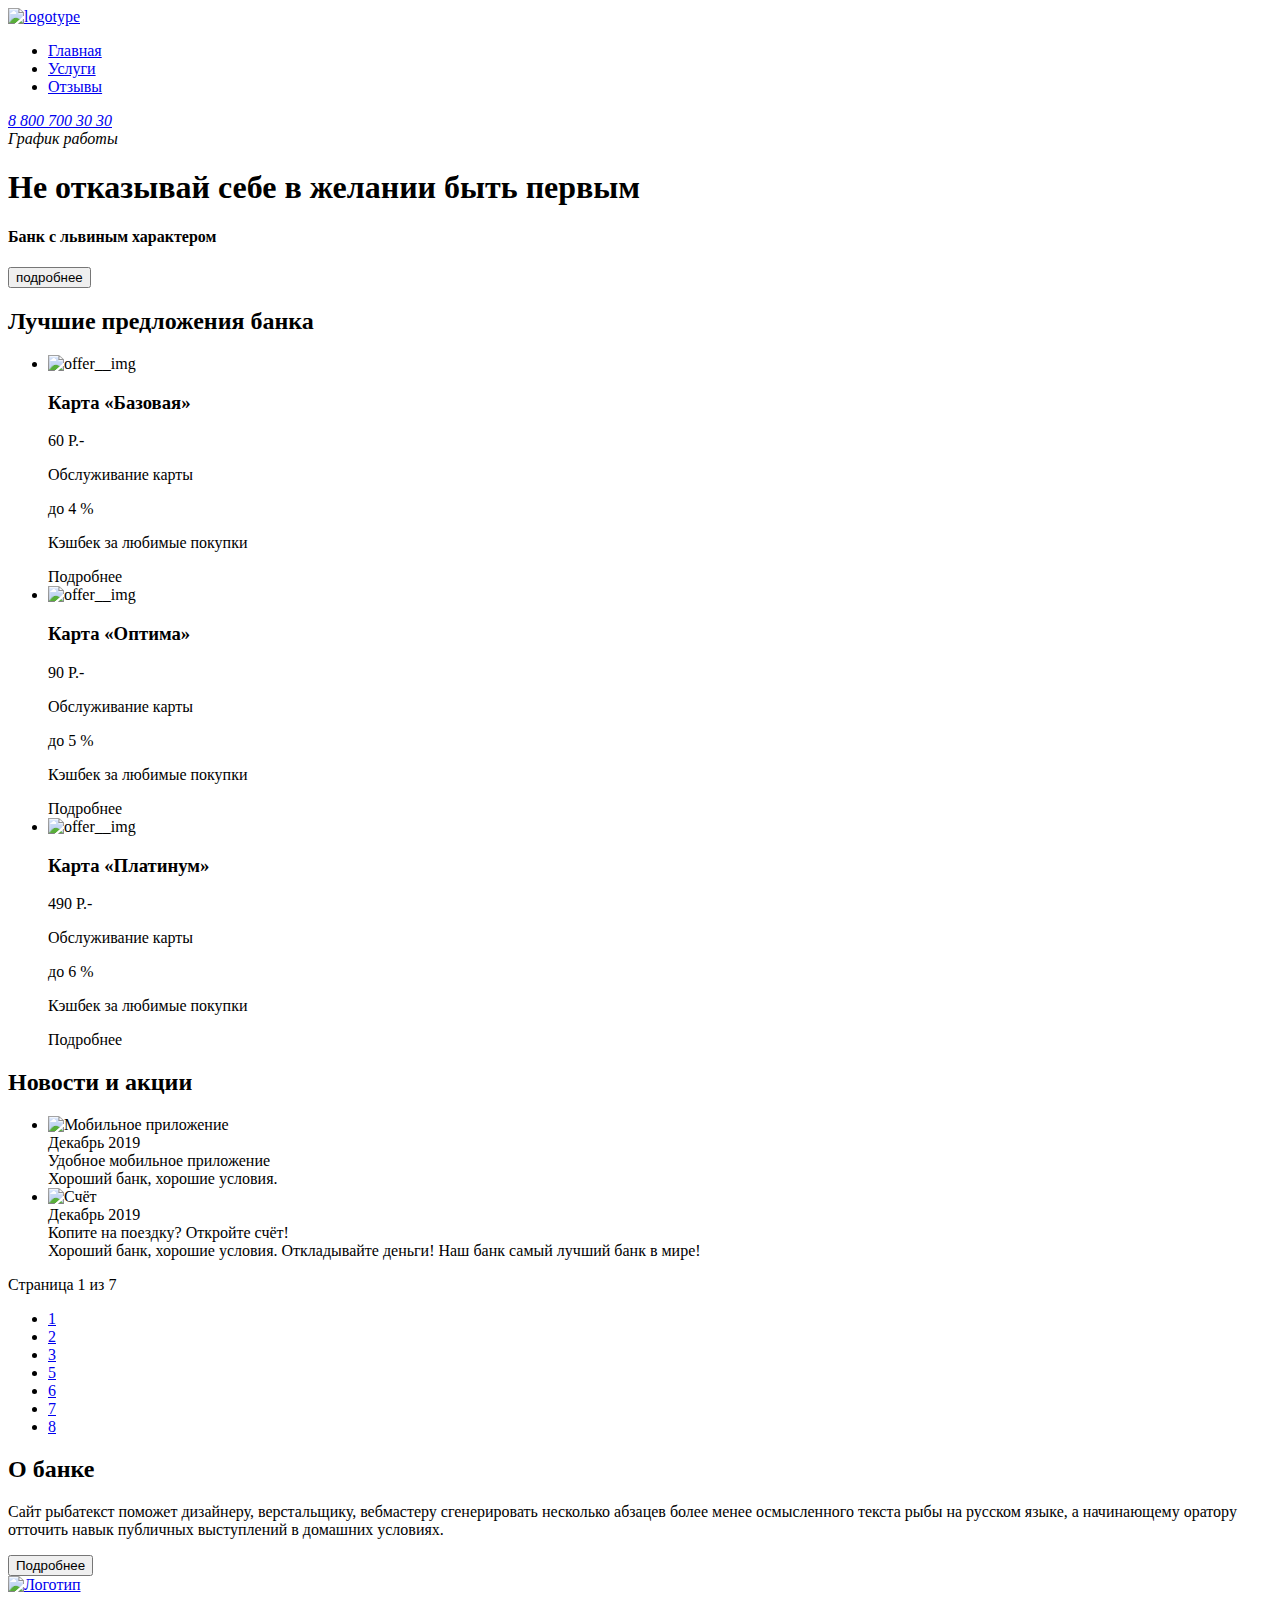
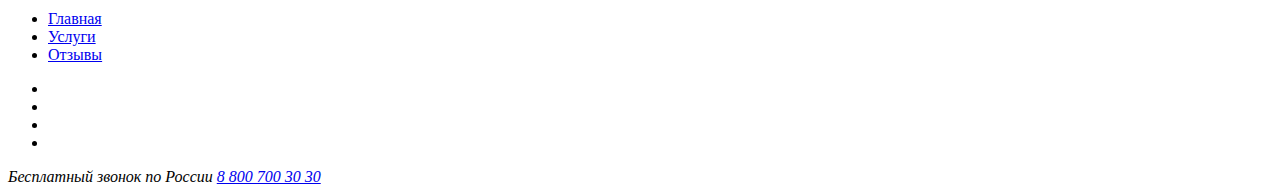
==== index.html @ eb9b5fdb "Update index.html" ====
<!DOCTYPE html>
<html lang="ru">

<head>
  <meta charset="UTF-8">
  <meta name="viewport" content="width=device-width, initial-scale=1.0">
  <title>LION BANK</title>
  <link rel="stylesheet" href="./css/main.css">
</head>

<body>
  <div class="wrapper main-page-wrapper">

    <section class="hero">
      <div class="container hero__container">
        <header class="header">
          <div class="header__part">
            <!-- Логотип -->
            <a href="/" class="logotype">
              <img src="./images/logo.png" alt="logotype" class="logotype__image">
            </a>

            <!-- Навигационная панель -->
            <nav class="navbar">
              <ul class="navbar__list">
                <li class="navbar__item">
                  <a href="/Lion-Bank/index.html" class="navbar__link">Главная</a>
                </li>
                <li class="navbar__item navbar__item--active">
                  <a href="/Lion-Bank/services.html" class="navbar__link">Услуги</a>
                </li>
                <li class="navbar__item">
                  <a href="#" class="navbar__link">Отзывы</a>
                </li>
              </ul>
            </nav>
          </div>

          <div class="header__part header__part--align--right">
            <!-- Контакты -->
            <address class="contacts">
              <a href="tel:+78007003030" class="contacts__phone">8 800 700 30 30</a>
              <div class="contacts__dropdown-title">График работы</div>
            </address>
          </div>
        </header>

        <div class="hero__content">
          <div class="hero__text-section">
            <h1 class="hero__heading">Не отказывай себе в желании быть первым</h1>
            <h4 class="hero__patagraf">Банк с львиным характером</h4>
            <button class="button">подробнее</button>
          </div>
        </div>
      </div>
    </section>

    <section class="section">
      <div class="container">
        <h2 class="section__title">Лучшие предложения банка</h2>
        <ul class="offer">

          <li class="offer__item offer__item--color--gray">
            <div class="offer__icon ">
              <img src="./images/cards/card_grey.png" alt="offer__img" class="offer__header-img">
            </div>

            <div class="offer__content">
              <h3 class="offer__name">Карта «Базовая»</h3>

              <div class="offer__prices">
                <div class="offer__prices-cell">
                  <div class="offer__price">60 Р.-</div>
                  <p class="offer__price-description">Обслуживание карты</p>
                </div>

                <div class="offer__prices-cell">
                  <span class="offer__price">до 4 %</span>
                  <p class="offer__price-description">Кэшбек за любимые покупки</p>
                </div>
              </div>
              <div class="offer__button-wrapper">
                <a class="button button--color--black">Подробнее</a>
              </div>
            </div>
          </li>

          <li class="offer__item offer__item--color--blue">
            <div class="offer__icon">
              <img src="./images/cards/card_blue.png" alt="offer__img" class="offer__header-img">
            </div>

            <div class="offer__content">
              <h3 class="offer__name">Карта «Оптима»</h3>

              <div class="offer__prices">
                <div class="offer__prices-cell">
                  <div class="offer__price">90 Р.-</div>
                  <p class="offer__price-description">Обслуживание карты</p>
                </div>

                <div class="offer__prices-cell">
                  <span class="offer__price">до 5 %</span>
                  <p class="offer__price-description">Кэшбек за любимые покупки</p>
                </div>
              </div>
              <div class="offer__button-wrapper">
                <a class="button button--color--ginger">Подробнее</a>
              </div>
            </div>
          </li>

          <li class="offer__item offer__item--color--yellow">
            <div class="offer__icon">
              <img src="./images/cards/card_yellow.png" alt="offer__img" class="offer__header-img">
            </div>

            <div class="offer__content">
              <h3 class="offer__name">Карта «Платинум»</h3>

              <div class="offer__prices">
                <div class="offer__prices-cell">
                  <div class="offer__price">490 Р.-</div>
                  <p class="offer__price-description">Обслуживание карты</p>
                </div>

                <div class="offer__prices-cell">
                  <span class="offer__price">до 6 %</span>
                  <p class="offer__price-description">Кэшбек за любимые покупки</p>
                </div>
              </div>
              <div class="offer__button-wrapper">
                <a class="button button--color--black">Подробнее</a>
              </div>
            </div>
          </li>
        </ul>
      </div>
    </section>

    <div class="section section--mb--148px">
      <div class="container">
        <h2 class="section__title">Новости и акции</h2>
        <ul class="news">
          <li class="news__item">
            <img src="./images/news/phone.png" alt="Мобильное приложение" class="news__image">
            <div class="news__text-content">
              <time class="news__date">Декабрь 2019</time>
              <div class="news__title">Удобное мобильное приложение</div>
              <div class="news__description">Хороший банк, хорошие условия.</div>
            </div>
          </li>
          <li class="news__item">
            <img src="./images/news/mountains.png" alt="Счёт" class="news__image">
            <div class="news__text-content">
              <time class="news__date">Декабрь 2019</time>
              <div class="news__title">Копите на поездку? Откройте счёт!</div>
              <div class="news__description">Хороший банк, хорошие условия. Откладывайте деньги! Наш банк самый лучший
                банк в мире!</div>
            </div>
          </li>
        </ul>

        <div class="paginator">
          <div class="paginator__counter">Страница 1 из 7</div>
          <ul class="paginator__list">
            <li class="paginator__item paginator__item--active"><a href="#" class="paginator__link">1</a></li>
            <li class="paginator__item"><a href="#" class="paginator__link">2</a></li>
            <li class="paginator__item"><a href="#" class="paginator__link">3</a></li>
            <li class="paginator__item"><a href="#" class="paginator__link">5</a></li>
            <li class="paginator__item"><a href="#" class="paginator__link">6</a></li>
            <li class="paginator__item"><a href="#" class="paginator__link">7</a></li>
            <li class="paginator__item"><a href="#" class="paginator__link">8</a></li>
          </ul>
        </div>
      </div>
    </div>

    <section class="section section--child--last">
      <div class="container">
        <div class="about">
          <div class="about__description">
            <h2 class="about__title">О банке</h2>
            <div class="about__description-text">
              <p>
                Сайт рыбатекст поможет дизайнеру, верстальщику, вебмастеру сгенерировать несколько абзацев более менее
                осмысленного текста рыбы на русском языке, а начинающему оратору отточить навык публичных выступлений в
                домашних условиях.
              </p>
            </div>
            <button class="button button--color--ginger">Подробнее</button>
          </div>
        </div>
      </div>
    </section>


    <footer class="footer-container">
      <div class="container footer-container__content">
        <div class="footer">
          <!-- этот футер можно будет переиспользовать -->
          <div class="footer__part">
            <a href="#" class="logotype">
              <img src="./images/logo.png" alt="Логотип" class="logotype__image">
            </a>
            <nav class="navbar">
              <ul class="navbar__list">
                <li class="navbar__item">
                  <a href="/Lion-Bank/index.html" class="navbar__link">Главная</a>
                </li>
                <li class="navbar__item navbar__item--active">
                  <a href="/Lion-Bank/services.html" class="navbar__link">Услуги</a>
                </li>
                <li class="navbar__item">
                  <a href="#" class="navbar__link">Отзывы</a>
                </li>
              </ul>
            </nav>
          </div>
          <div class="footer__part footer__part--align--right">
            <nav class="social-networks">
              <ul class="social-networks__list">
                <li class="social-networks__item social-networks__item--icon--telegram">
                  <a href="#" class="social-networks__link"></a>
                </li>
                <li class="social-networks__item social-networks__item--icon--vk">
                  <a href="#" class="social-networks__link"></a>
                </li>
                <li class="social-networks__item social-networks__item--icon--facebook">
                  <a href="#" class="social-networks__link"></a>
                </li>
                <li class="social-networks__item social-networks__item--icon--instagram">
                  <a href="#" class="social-networks__link"></a>
                </li>
              </ul>
            </nav>
            <address class="contacts">
              <span class="contacts__description">Бесплатный звонок по России</span>
              <a href="tel:+78007003030" class="contacts__phone">8 800 700 30 30</a>
            </address>
          </div>
        </div>
      </div>

    </footer>

  </div>

</body>

</html>
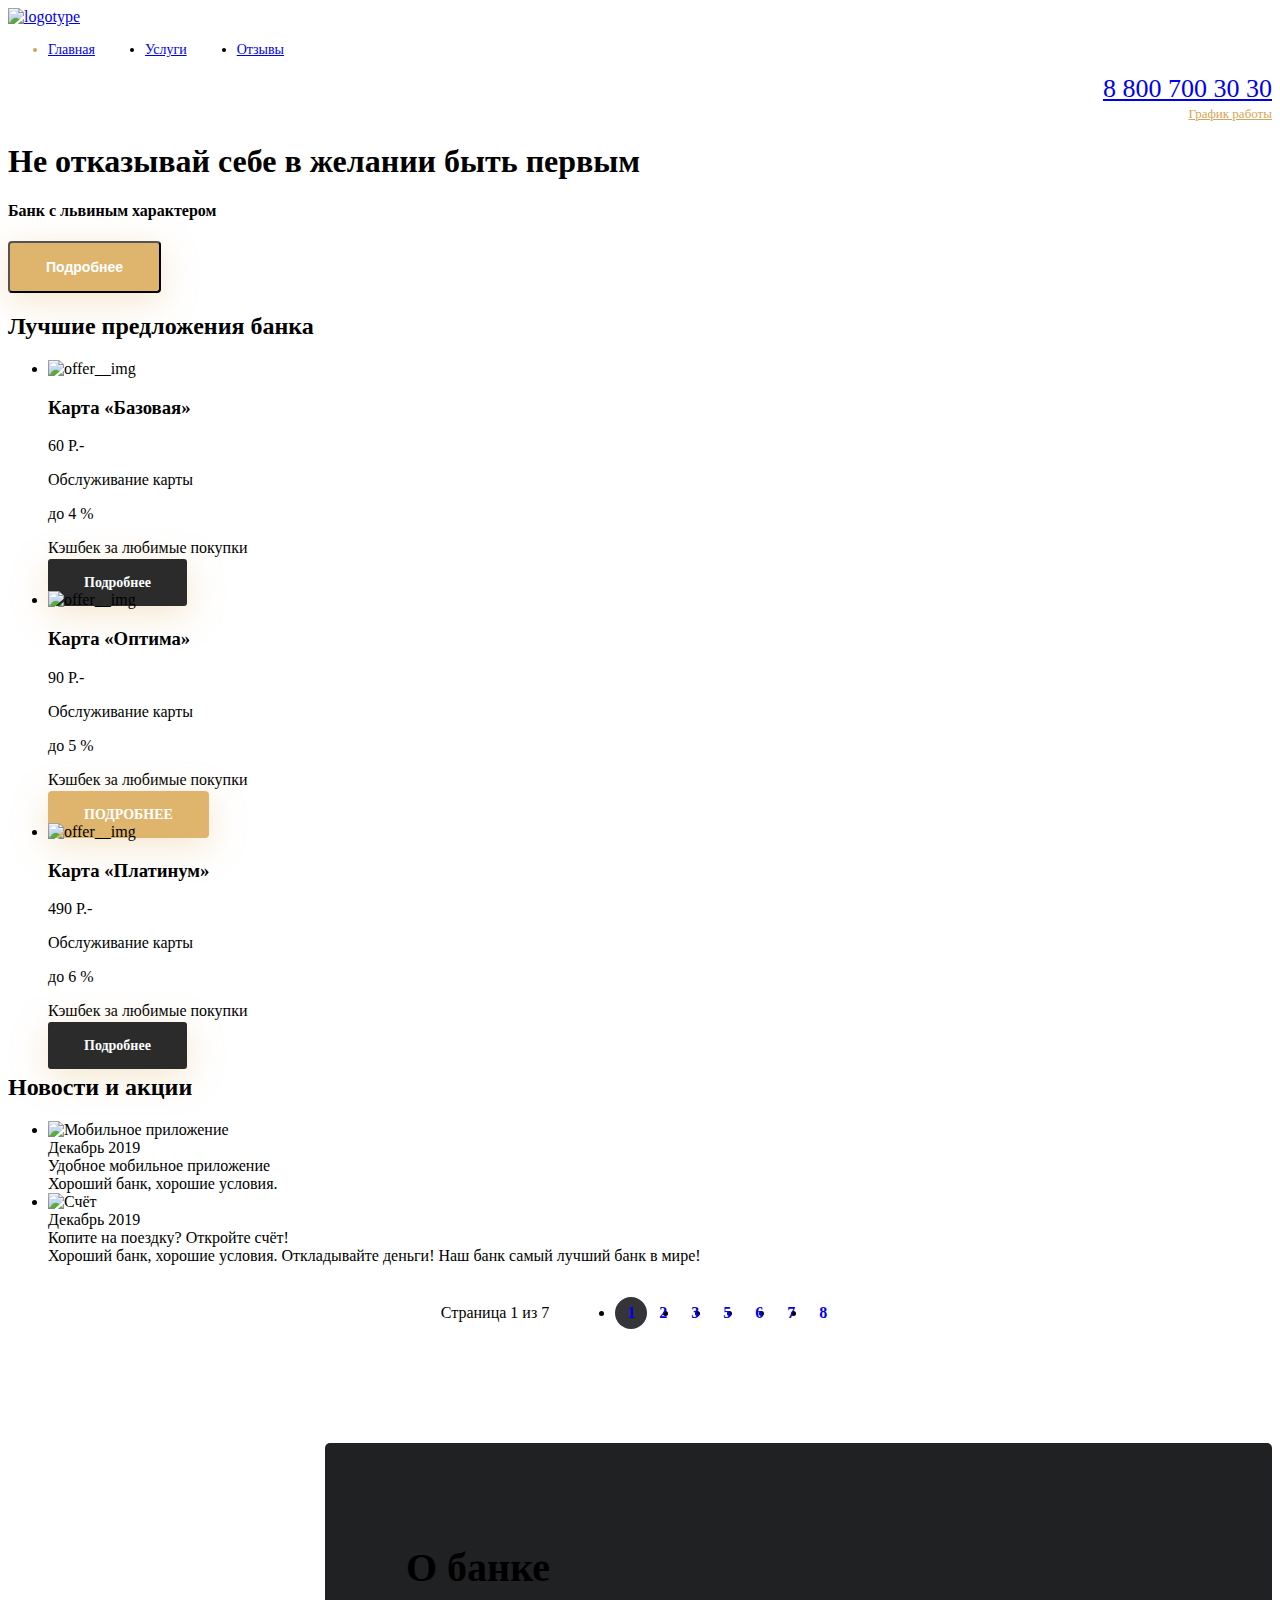
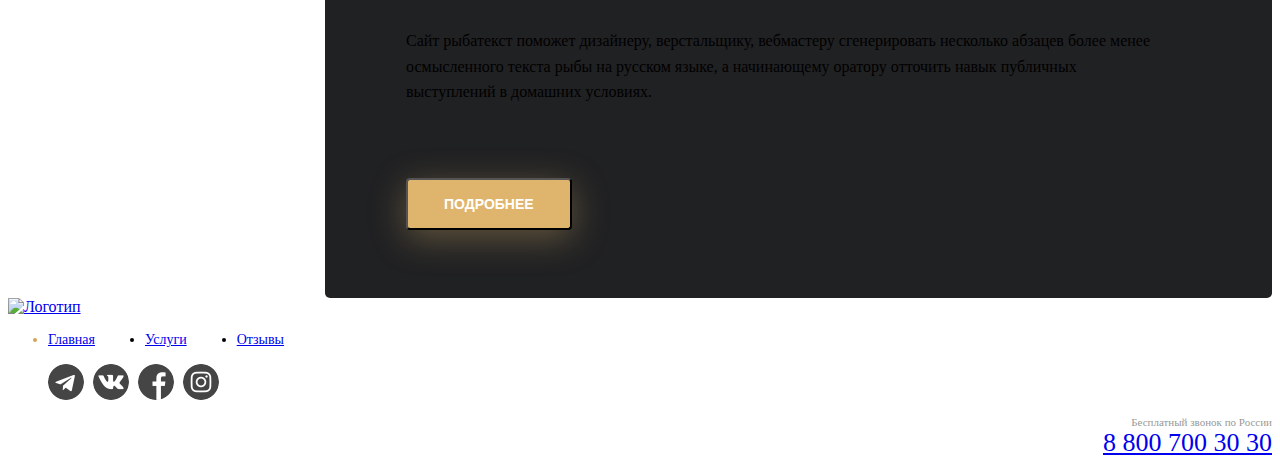
==== commit 3078d7f4: "Add files via upload" ====
--- a/index.html
+++ b/index.html
@@ -23,14 +23,14 @@
             <!-- Навигационная панель -->
             <nav class="navbar">
               <ul class="navbar__list">
-                <li class="navbar__item">
-                  <a href="/Lion-Bank/index.html" class="navbar__link">Главная</a>
-                </li>
                 <li class="navbar__item navbar__item--active">
-                  <a href="/Lion-Bank/services.html" class="navbar__link">Услуги</a>
-                </li>
-                <li class="navbar__item">
-                  <a href="#" class="navbar__link">Отзывы</a>
+                  <a href="#" class="navbar__link">Главная</a>
+                </li>
+                <li class="navbar__item">
+                  <a href="/services.html" class="navbar__link">Услуги</a>
+                </li>
+                <li class="navbar__item">
+                  <a href="./reviews.html" class="navbar__link">Отзывы</a>
                 </li>
               </ul>
             </nav>
@@ -40,7 +40,15 @@
             <!-- Контакты -->
             <address class="contacts">
               <a href="tel:+78007003030" class="contacts__phone">8 800 700 30 30</a>
-              <div class="contacts__dropdown-title">График работы</div>
+              <div class="dropdown">
+                <a class="dropdown__link">График работы</a>
+                <div class="dropdown__menu">
+                  <ul class="dropdown__list">
+                    <li class="dropdown__item dropdown__item--font--bold">пн-вс: 09:00 - 20:00</li>
+                    <li class="dropdown__item">Обед: 14:00 - 14:30</li>
+                  </ul>
+                </div>
+              </div>
             </address>
           </div>
         </header>
@@ -205,14 +213,14 @@
             </a>
             <nav class="navbar">
               <ul class="navbar__list">
-                <li class="navbar__item">
-                  <a href="/Lion-Bank/index.html" class="navbar__link">Главная</a>
-                </li>
-                <li class="navbar__item navbar__item--active">
-                  <a href="/Lion-Bank/services.html" class="navbar__link">Услуги</a>
-                </li>
-                <li class="navbar__item">
-                  <a href="#" class="navbar__link">Отзывы</a>
+                <li class="navbar__item  navbar__item--active">
+                  <a href="/index.html" class="navbar__link">Главная</a>
+                </li>
+                <li class="navbar__item">
+                  <a href="/services.html" class="navbar__link">Услуги</a>
+                </li>
+                <li class="navbar__item">
+                  <a href="./reviews.html" class="navbar__link">Отзывы</a>
                 </li>
               </ul>
             </nav>
@@ -248,4 +256,4 @@
 
 </body>
 
-</html>
+</html>--- a/css/main.css
+++ b/css/main.css
@@ -0,0 +1,40 @@
+@import url(./layout/base.css);
+@import url(./layout/normalize.css);
+@import url(./layout/page-title.css);
+
+@import url(./styles/styles__main-page/about.css);
+@import url(./styles/styles__main-page/button.css);
+@import url(./styles/styles__main-page/contacts.css);
+@import url(./styles/styles__main-page/footer-container.css);
+@import url(./styles/styles__main-page/footer.css);
+@import url(./styles/styles__main-page/header.css);
+@import url(./styles/styles__main-page/hero.css);
+@import url(./styles/styles__main-page/logotype.css);
+@import url(./styles/styles__main-page/navbar.css);
+@import url(./styles/styles__main-page/news.css);
+@import url(./styles/styles__main-page/offer.css);
+@import url(./styles/styles__main-page/paginator.css);
+@import url(./styles/styles__main-page/section.css);
+@import url(./styles/styles__main-page/social-networks.css);
+@import url(./styles/styles__main-page/dropdown.css);
+
+@import url(./styles/styles__services/top-line.css);
+@import url(./styles/styles__services/container.css);
+@import url(./styles/styles__services/breadcrumbs.css);
+@import url(./styles/styles__services/page-content.css);
+@import url(./styles/styles__services/service.css);
+@import url(./styles/styles__services/inner-section.css);
+@import url(./styles/styles__services/partners.css);
+@import url(./styles/styles__services/inner-footer.css);
+
+@import url(./styles/styles__reviews/review.css);
+@import url(./styles/styles__reviews/avatar.css);
+@import url(./styles/styles__reviews/tag.css);
+@import url(./styles/styles__reviews/reviews.css);
+@import url(./styles/styles__reviews/separator.css);
+@import url(./styles/styles__reviews/form.css);
+@import url(./styles/styles__reviews/controls.css);
+
+@import url(./styles/styles__introduction/introduction.css);
+@import url(./styles/styles__introduction/content.css);
+@import url(./styles/styles__introduction/flare.css);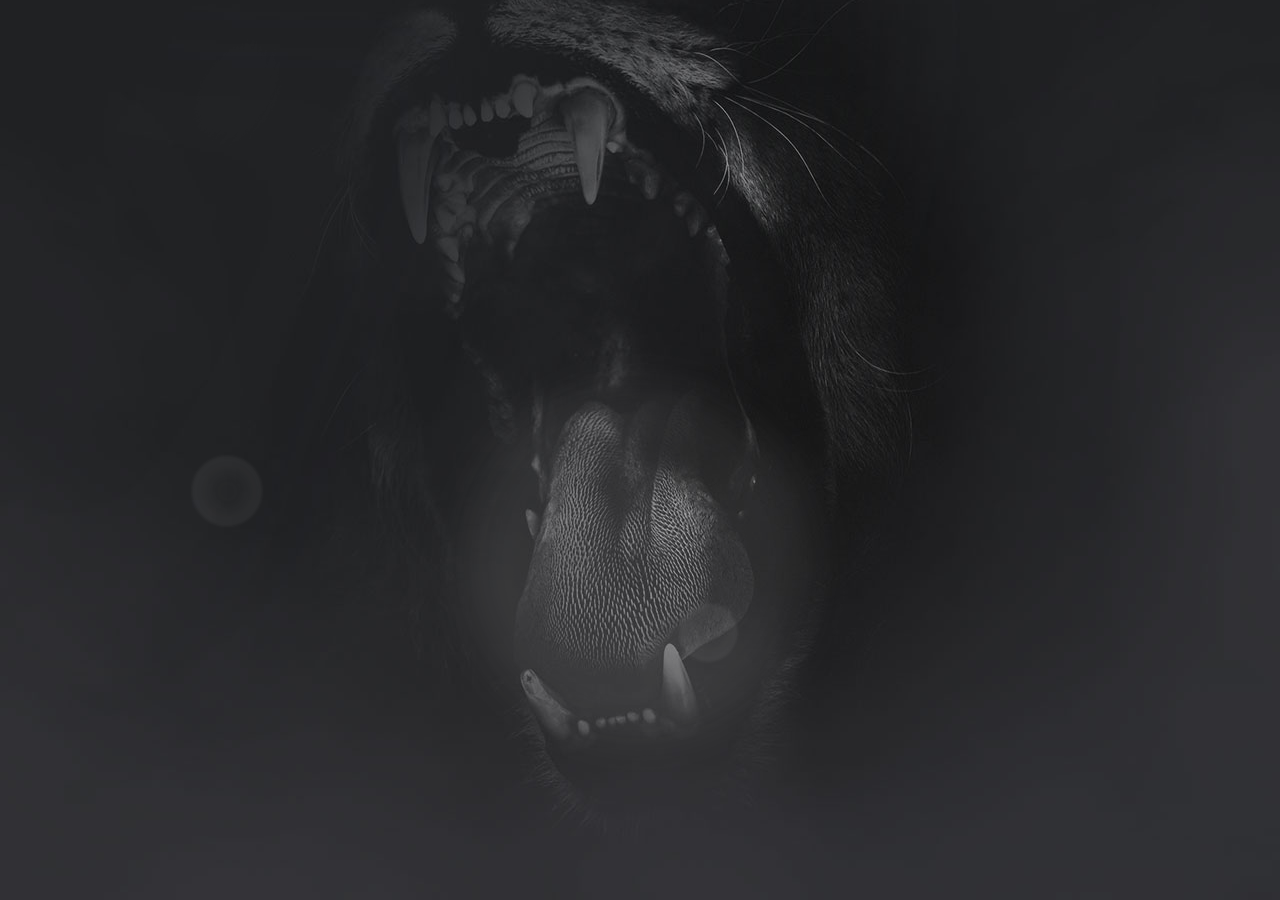
==== commit dbed060a: "Update and rename introduction.html to index.html" ====
--- a/index.html
+++ b/index.html
@@ -1,259 +1,22 @@
 <!DOCTYPE html>
-<html lang="ru">
-
+<html lang="en">
 <head>
   <meta charset="UTF-8">
   <meta name="viewport" content="width=device-width, initial-scale=1.0">
-  <title>LION BANK</title>
+  <title>Приветственная страница</title>
   <link rel="stylesheet" href="./css/main.css">
 </head>
-
 <body>
-  <div class="wrapper main-page-wrapper">
-
-    <section class="hero">
-      <div class="container hero__container">
-        <header class="header">
-          <div class="header__part">
-            <!-- Логотип -->
-            <a href="/" class="logotype">
-              <img src="./images/logo.png" alt="logotype" class="logotype__image">
-            </a>
-
-            <!-- Навигационная панель -->
-            <nav class="navbar">
-              <ul class="navbar__list">
-                <li class="navbar__item navbar__item--active">
-                  <a href="#" class="navbar__link">Главная</a>
-                </li>
-                <li class="navbar__item">
-                  <a href="/services.html" class="navbar__link">Услуги</a>
-                </li>
-                <li class="navbar__item">
-                  <a href="./reviews.html" class="navbar__link">Отзывы</a>
-                </li>
-              </ul>
-            </nav>
-          </div>
-
-          <div class="header__part header__part--align--right">
-            <!-- Контакты -->
-            <address class="contacts">
-              <a href="tel:+78007003030" class="contacts__phone">8 800 700 30 30</a>
-              <div class="dropdown">
-                <a class="dropdown__link">График работы</a>
-                <div class="dropdown__menu">
-                  <ul class="dropdown__list">
-                    <li class="dropdown__item dropdown__item--font--bold">пн-вс: 09:00 - 20:00</li>
-                    <li class="dropdown__item">Обед: 14:00 - 14:30</li>
-                  </ul>
-                </div>
-              </div>
-            </address>
-          </div>
-        </header>
-
-        <div class="hero__content">
-          <div class="hero__text-section">
-            <h1 class="hero__heading">Не отказывай себе в желании быть первым</h1>
-            <h4 class="hero__patagraf">Банк с львиным характером</h4>
-            <button class="button">подробнее</button>
-          </div>
-        </div>
+  <div class="introduction introduction-wrapper">
+    <div class="introduction__container">
+      <div class="flare">
+        <img src="./images/flare.png" alt="flare" class="flare__img">
+      </div> 
+      <div class="content">
+        <img src="./images/logo-vertical.png" alt="lionbank logotype" class="introduction__logo"> 
+        <button href="/Lion-Bank/main.html" class="button button--color--ginger introduction__button">войти</button>
       </div>
-    </section>
-
-    <section class="section">
-      <div class="container">
-        <h2 class="section__title">Лучшие предложения банка</h2>
-        <ul class="offer">
-
-          <li class="offer__item offer__item--color--gray">
-            <div class="offer__icon ">
-              <img src="./images/cards/card_grey.png" alt="offer__img" class="offer__header-img">
-            </div>
-
-            <div class="offer__content">
-              <h3 class="offer__name">Карта «Базовая»</h3>
-
-              <div class="offer__prices">
-                <div class="offer__prices-cell">
-                  <div class="offer__price">60 Р.-</div>
-                  <p class="offer__price-description">Обслуживание карты</p>
-                </div>
-
-                <div class="offer__prices-cell">
-                  <span class="offer__price">до 4 %</span>
-                  <p class="offer__price-description">Кэшбек за любимые покупки</p>
-                </div>
-              </div>
-              <div class="offer__button-wrapper">
-                <a class="button button--color--black">Подробнее</a>
-              </div>
-            </div>
-          </li>
-
-          <li class="offer__item offer__item--color--blue">
-            <div class="offer__icon">
-              <img src="./images/cards/card_blue.png" alt="offer__img" class="offer__header-img">
-            </div>
-
-            <div class="offer__content">
-              <h3 class="offer__name">Карта «Оптима»</h3>
-
-              <div class="offer__prices">
-                <div class="offer__prices-cell">
-                  <div class="offer__price">90 Р.-</div>
-                  <p class="offer__price-description">Обслуживание карты</p>
-                </div>
-
-                <div class="offer__prices-cell">
-                  <span class="offer__price">до 5 %</span>
-                  <p class="offer__price-description">Кэшбек за любимые покупки</p>
-                </div>
-              </div>
-              <div class="offer__button-wrapper">
-                <a class="button button--color--ginger">Подробнее</a>
-              </div>
-            </div>
-          </li>
-
-          <li class="offer__item offer__item--color--yellow">
-            <div class="offer__icon">
-              <img src="./images/cards/card_yellow.png" alt="offer__img" class="offer__header-img">
-            </div>
-
-            <div class="offer__content">
-              <h3 class="offer__name">Карта «Платинум»</h3>
-
-              <div class="offer__prices">
-                <div class="offer__prices-cell">
-                  <div class="offer__price">490 Р.-</div>
-                  <p class="offer__price-description">Обслуживание карты</p>
-                </div>
-
-                <div class="offer__prices-cell">
-                  <span class="offer__price">до 6 %</span>
-                  <p class="offer__price-description">Кэшбек за любимые покупки</p>
-                </div>
-              </div>
-              <div class="offer__button-wrapper">
-                <a class="button button--color--black">Подробнее</a>
-              </div>
-            </div>
-          </li>
-        </ul>
-      </div>
-    </section>
-
-    <div class="section section--mb--148px">
-      <div class="container">
-        <h2 class="section__title">Новости и акции</h2>
-        <ul class="news">
-          <li class="news__item">
-            <img src="./images/news/phone.png" alt="Мобильное приложение" class="news__image">
-            <div class="news__text-content">
-              <time class="news__date">Декабрь 2019</time>
-              <div class="news__title">Удобное мобильное приложение</div>
-              <div class="news__description">Хороший банк, хорошие условия.</div>
-            </div>
-          </li>
-          <li class="news__item">
-            <img src="./images/news/mountains.png" alt="Счёт" class="news__image">
-            <div class="news__text-content">
-              <time class="news__date">Декабрь 2019</time>
-              <div class="news__title">Копите на поездку? Откройте счёт!</div>
-              <div class="news__description">Хороший банк, хорошие условия. Откладывайте деньги! Наш банк самый лучший
-                банк в мире!</div>
-            </div>
-          </li>
-        </ul>
-
-        <div class="paginator">
-          <div class="paginator__counter">Страница 1 из 7</div>
-          <ul class="paginator__list">
-            <li class="paginator__item paginator__item--active"><a href="#" class="paginator__link">1</a></li>
-            <li class="paginator__item"><a href="#" class="paginator__link">2</a></li>
-            <li class="paginator__item"><a href="#" class="paginator__link">3</a></li>
-            <li class="paginator__item"><a href="#" class="paginator__link">5</a></li>
-            <li class="paginator__item"><a href="#" class="paginator__link">6</a></li>
-            <li class="paginator__item"><a href="#" class="paginator__link">7</a></li>
-            <li class="paginator__item"><a href="#" class="paginator__link">8</a></li>
-          </ul>
-        </div>
-      </div>
-    </div>
-
-    <section class="section section--child--last">
-      <div class="container">
-        <div class="about">
-          <div class="about__description">
-            <h2 class="about__title">О банке</h2>
-            <div class="about__description-text">
-              <p>
-                Сайт рыбатекст поможет дизайнеру, верстальщику, вебмастеру сгенерировать несколько абзацев более менее
-                осмысленного текста рыбы на русском языке, а начинающему оратору отточить навык публичных выступлений в
-                домашних условиях.
-              </p>
-            </div>
-            <button class="button button--color--ginger">Подробнее</button>
-          </div>
-        </div>
-      </div>
-    </section>
-
-
-    <footer class="footer-container">
-      <div class="container footer-container__content">
-        <div class="footer">
-          <!-- этот футер можно будет переиспользовать -->
-          <div class="footer__part">
-            <a href="#" class="logotype">
-              <img src="./images/logo.png" alt="Логотип" class="logotype__image">
-            </a>
-            <nav class="navbar">
-              <ul class="navbar__list">
-                <li class="navbar__item  navbar__item--active">
-                  <a href="/index.html" class="navbar__link">Главная</a>
-                </li>
-                <li class="navbar__item">
-                  <a href="/services.html" class="navbar__link">Услуги</a>
-                </li>
-                <li class="navbar__item">
-                  <a href="./reviews.html" class="navbar__link">Отзывы</a>
-                </li>
-              </ul>
-            </nav>
-          </div>
-          <div class="footer__part footer__part--align--right">
-            <nav class="social-networks">
-              <ul class="social-networks__list">
-                <li class="social-networks__item social-networks__item--icon--telegram">
-                  <a href="#" class="social-networks__link"></a>
-                </li>
-                <li class="social-networks__item social-networks__item--icon--vk">
-                  <a href="#" class="social-networks__link"></a>
-                </li>
-                <li class="social-networks__item social-networks__item--icon--facebook">
-                  <a href="#" class="social-networks__link"></a>
-                </li>
-                <li class="social-networks__item social-networks__item--icon--instagram">
-                  <a href="#" class="social-networks__link"></a>
-                </li>
-              </ul>
-            </nav>
-            <address class="contacts">
-              <span class="contacts__description">Бесплатный звонок по России</span>
-              <a href="tel:+78007003030" class="contacts__phone">8 800 700 30 30</a>
-            </address>
-          </div>
-        </div>
-      </div>
-
-    </footer>
-
+    </div>    
   </div>
-
 </body>
-
-</html>+</html>
